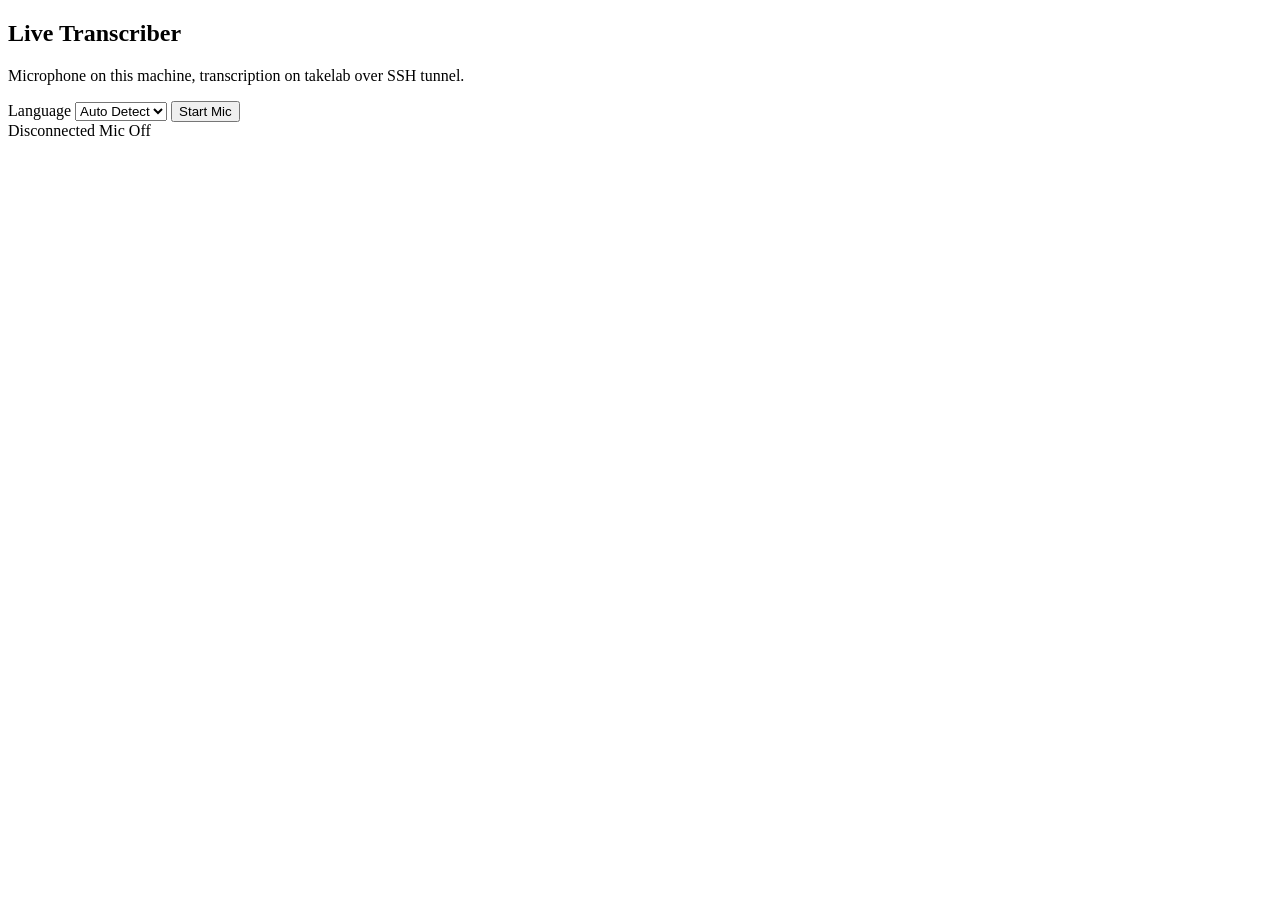
==== app/static/index.html @ e4e47d25 "Set up realtime EN/JA transcriber over SSH" ====
<!doctype html>
<html lang="en">
  <head>
    <meta charset="UTF-8" />
    <meta name="viewport" content="width=device-width, initial-scale=1.0" />
    <title>Live EN/JA Transcriber</title>
    <link rel="stylesheet" href="/static/styles.css" />
  </head>
  <body>
    <main class="shell">
      <section class="card">
        <h1>Live Transcriber</h1>
        <p class="sub">Microphone on this machine, transcription on takelab over SSH tunnel.</p>

        <div class="controls">
          <label for="language">Language</label>
          <select id="language">
            <option value="auto">Auto Detect</option>
            <option value="en">English</option>
            <option value="ja">Japanese</option>
          </select>

          <button id="micButton" class="mic-off" type="button">Start Mic</button>
        </div>

        <div class="status-row">
          <span id="connection">Disconnected</span>
          <span id="recording">Mic Off</span>
        </div>

        <div id="transcript" class="transcript" aria-live="polite"></div>
      </section>
    </main>

    <script src="/static/app.js" type="module"></script>
  </body>
</html>
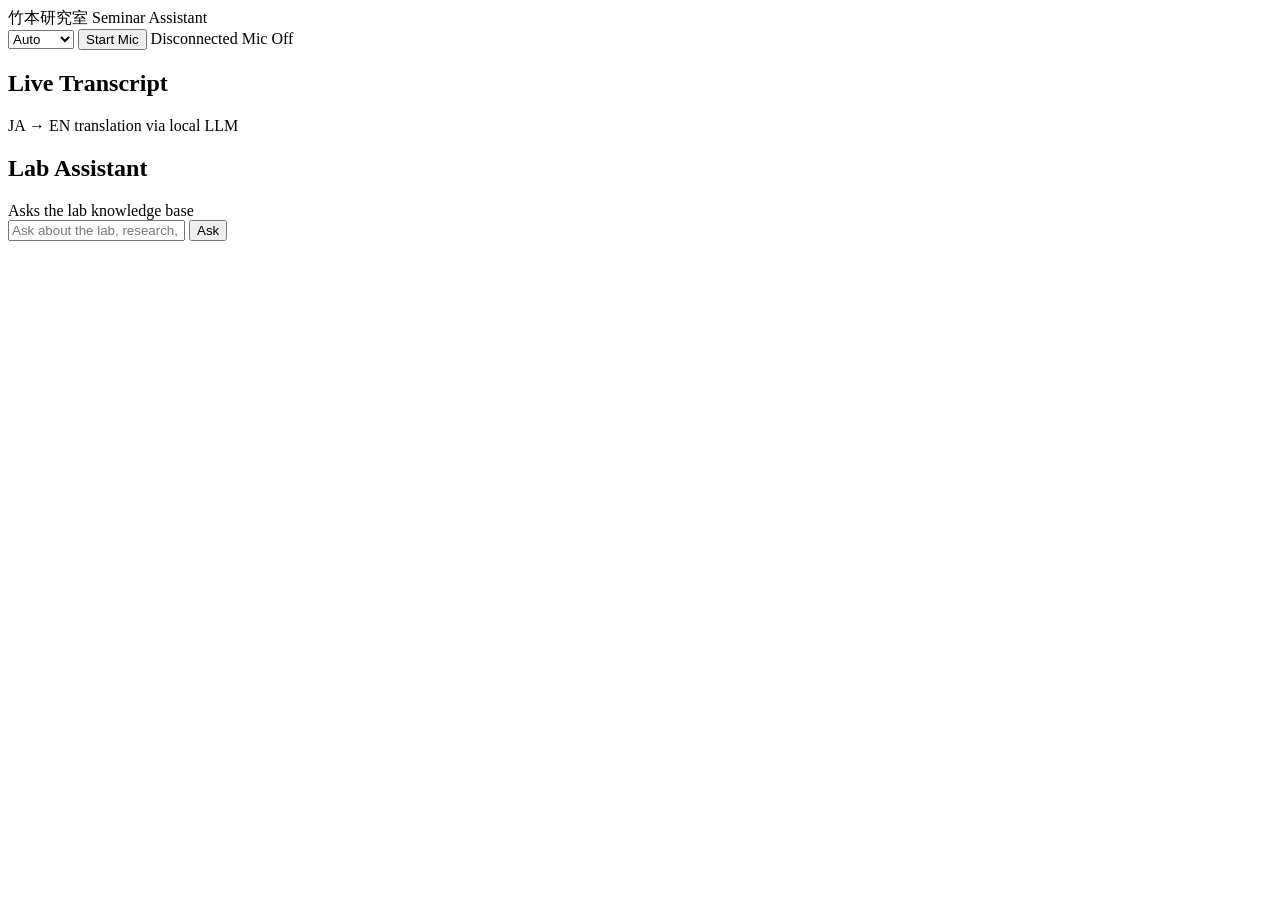
==== commit 8ac923b0: "feat: add two-panel seminar assistant UI with translation and RAG Q&A - New split-panel UI: live tra" ====
--- a/app/static/index.html
+++ b/app/static/index.html
@@ -3,34 +3,57 @@
   <head>
     <meta charset="UTF-8" />
     <meta name="viewport" content="width=device-width, initial-scale=1.0" />
-    <title>Live EN/JA Transcriber</title>
+    <title>竹本研究室 — Seminar Assistant</title>
     <link rel="stylesheet" href="/static/styles.css" />
   </head>
   <body>
-    <main class="shell">
-      <section class="card">
-        <h1>Live Transcriber</h1>
-        <p class="sub">Microphone on this machine, transcription on takelab over SSH tunnel.</p>
+    <div class="layout">
+      <header class="topbar">
+        <div class="brand">
+          <span class="brand-ja">竹本研究室</span>
+          <span class="brand-en">Seminar Assistant</span>
+        </div>
+        <div class="controls">
+          <select id="language" title="Transcription language">
+            <option value="auto">Auto</option>
+            <option value="ja">日本語</option>
+            <option value="en">English</option>
+          </select>
+          <button id="micButton" class="btn btn-mic mic-off" type="button">Start Mic</button>
+          <span id="connection" class="badge badge-off">Disconnected</span>
+          <span id="recording" class="badge badge-off">Mic Off</span>
+        </div>
+      </header>
 
-        <div class="controls">
-          <label for="language">Language</label>
-          <select id="language">
-            <option value="auto">Auto Detect</option>
-            <option value="en">English</option>
-            <option value="ja">Japanese</option>
-          </select>
+      <div class="panels">
+        <!-- Left: live transcript -->
+        <section class="panel panel-transcript">
+          <div class="panel-header">
+            <h2>Live Transcript</h2>
+            <span class="hint">JA → EN translation via local LLM</span>
+          </div>
+          <div id="transcript" class="transcript" aria-live="polite" aria-label="Live transcript"></div>
+        </section>
 
-          <button id="micButton" class="mic-off" type="button">Start Mic</button>
-        </div>
-
-        <div class="status-row">
-          <span id="connection">Disconnected</span>
-          <span id="recording">Mic Off</span>
-        </div>
-
-        <div id="transcript" class="transcript" aria-live="polite"></div>
-      </section>
-    </main>
+        <!-- Right: RAG Q&A -->
+        <section class="panel panel-qa">
+          <div class="panel-header">
+            <h2>Lab Assistant</h2>
+            <span class="hint">Asks the lab knowledge base</span>
+          </div>
+          <div id="qa-messages" class="qa-messages" aria-live="polite" aria-label="Q&A messages"></div>
+          <div class="qa-input-row">
+            <input
+              id="qa-input"
+              type="text"
+              placeholder="Ask about the lab, research, or today's discussion…"
+              autocomplete="off"
+            />
+            <button id="qa-send" class="btn btn-ask" type="button">Ask</button>
+          </div>
+        </section>
+      </div>
+    </div>
 
     <script src="/static/app.js" type="module"></script>
   </body>
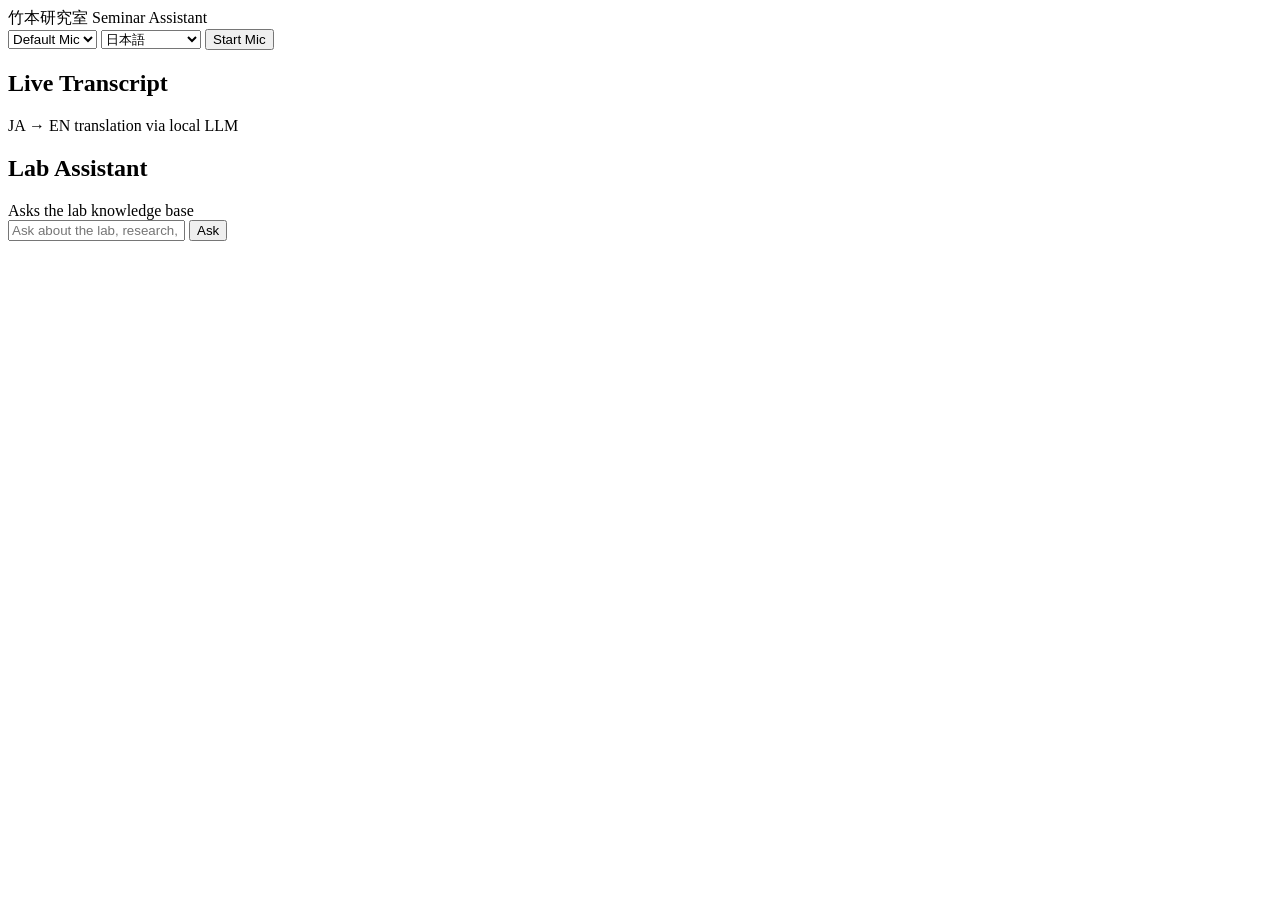
==== commit 88e7b1f4: "feat: classroom deployment — Whisper GPU, viewer mode, streaming translation, LAN access - Switch tr" ====
--- a/app/static/index.html
+++ b/app/static/index.html
@@ -14,14 +14,13 @@
           <span class="brand-en">Seminar Assistant</span>
         </div>
         <div class="controls">
+          <select id="micDevice" title="Microphone source"><option value="">Default Mic</option></select>
           <select id="language" title="Transcription language">
-            <option value="auto">Auto</option>
             <option value="ja">日本語</option>
+            <option value="auto">Auto (JA/EN)</option>
             <option value="en">English</option>
           </select>
           <button id="micButton" class="btn btn-mic mic-off" type="button">Start Mic</button>
-          <span id="connection" class="badge badge-off">Disconnected</span>
-          <span id="recording" class="badge badge-off">Mic Off</span>
         </div>
       </header>
 
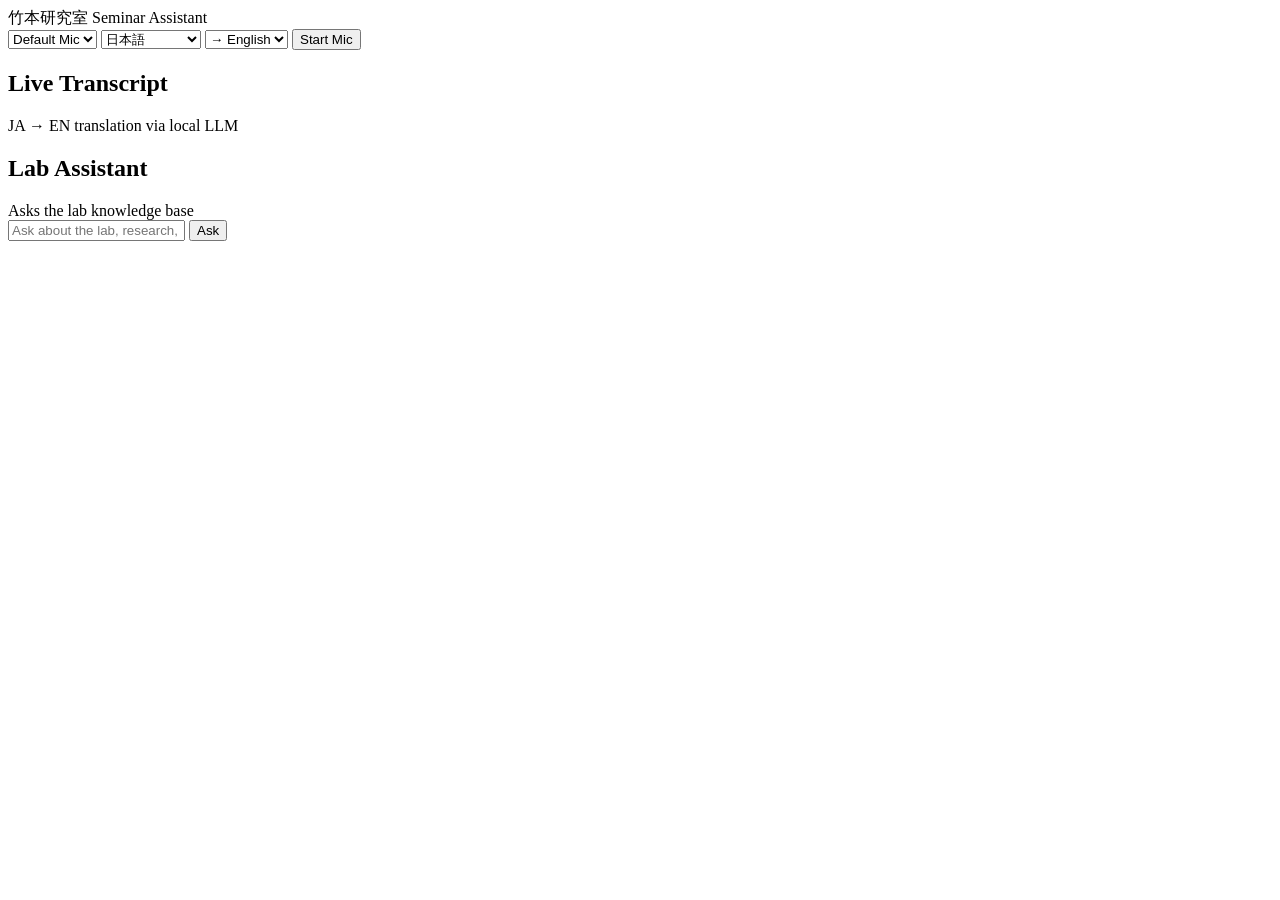
==== commit 9faf1ec0: "feat: Mandarin translation option; mic auto-start on page load - Add → 中文 target language selector a" ====
--- a/app/static/index.html
+++ b/app/static/index.html
@@ -19,6 +19,10 @@
             <option value="ja">日本語</option>
             <option value="auto">Auto (JA/EN)</option>
             <option value="en">English</option>
+          </select>
+          <select id="targetLang" title="Translation target language">
+            <option value="en">→ English</option>
+            <option value="zh">→ 中文</option>
           </select>
           <button id="micButton" class="btn btn-mic mic-off" type="button">Start Mic</button>
         </div>
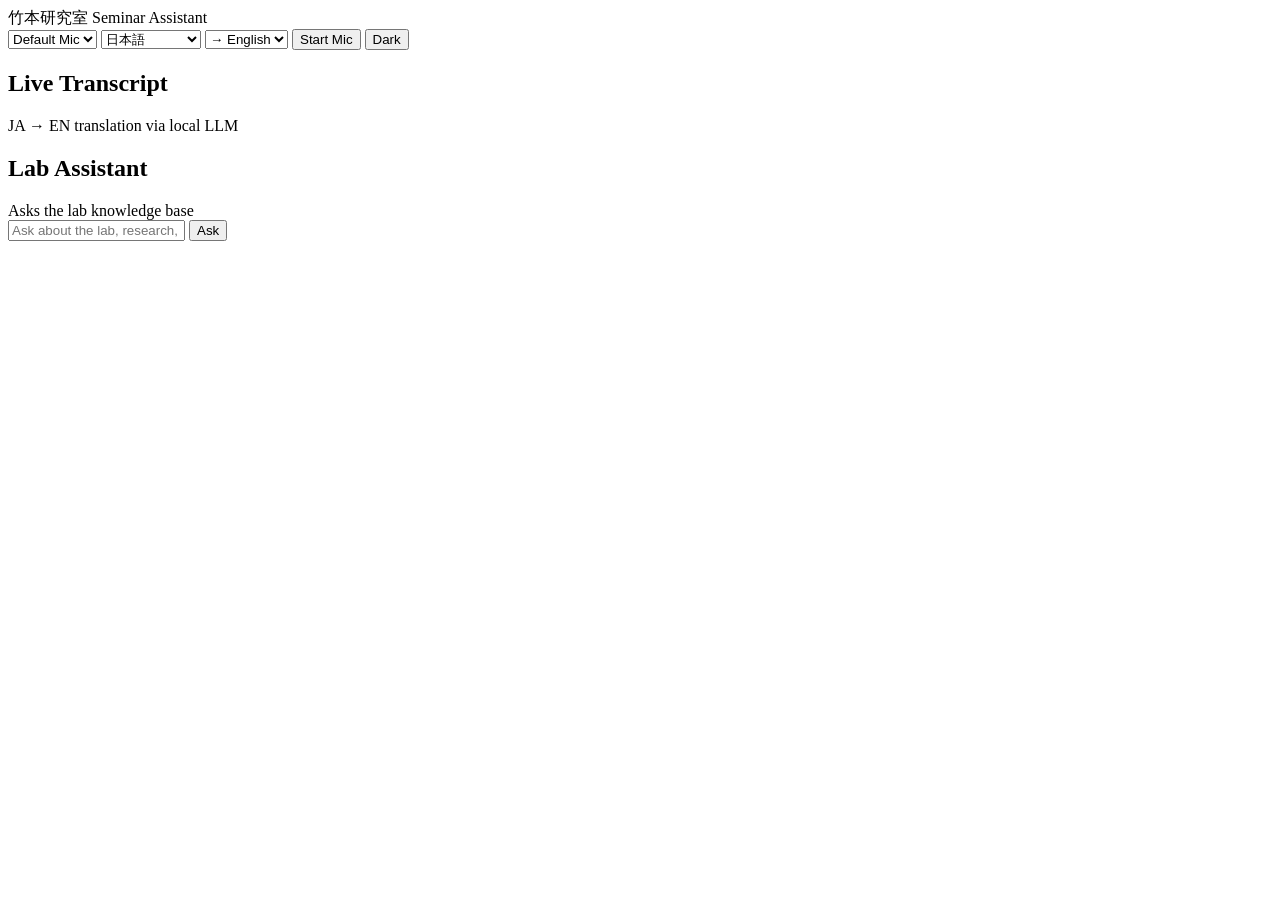
==== commit 2f3a335a: "feat: dark theme, sentence-based commit, idle self-improvement - Dark theme (default) with Light tog" ====
--- a/app/static/index.html
+++ b/app/static/index.html
@@ -25,6 +25,7 @@
             <option value="zh">→ 中文</option>
           </select>
           <button id="micButton" class="btn btn-mic mic-off" type="button">Start Mic</button>
+          <button id="themeToggle" class="theme-toggle" type="button" title="Toggle dark/light mode">Dark</button>
         </div>
       </header>
 
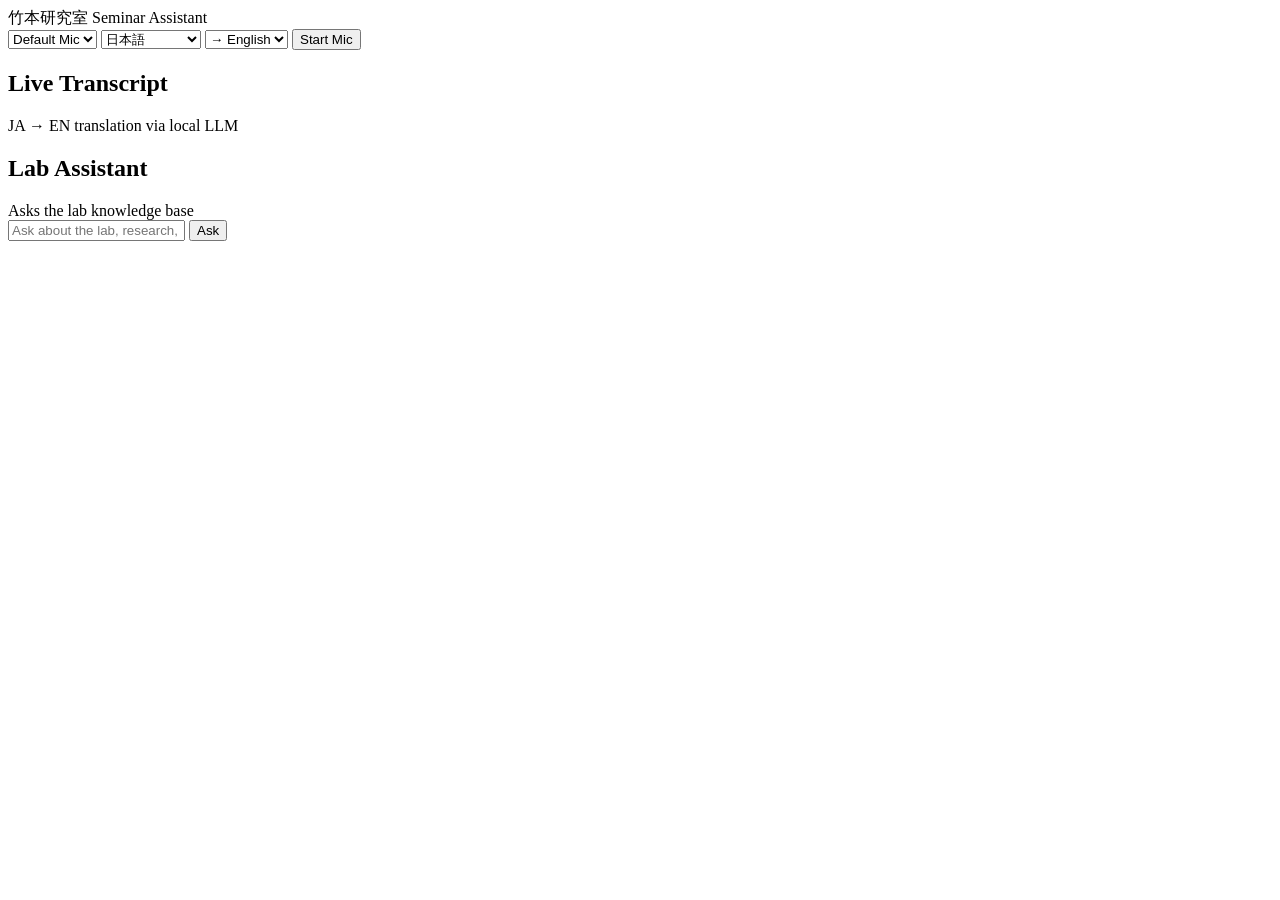
==== commit 86551c8f: "fix: dark theme hardcoded, translation notes stripped, hallucinations blocked - Dark theme is now th" ====
--- a/app/static/index.html
+++ b/app/static/index.html
@@ -25,7 +25,6 @@
             <option value="zh">→ 中文</option>
           </select>
           <button id="micButton" class="btn btn-mic mic-off" type="button">Start Mic</button>
-          <button id="themeToggle" class="theme-toggle" type="button" title="Toggle dark/light mode">Dark</button>
         </div>
       </header>
 
